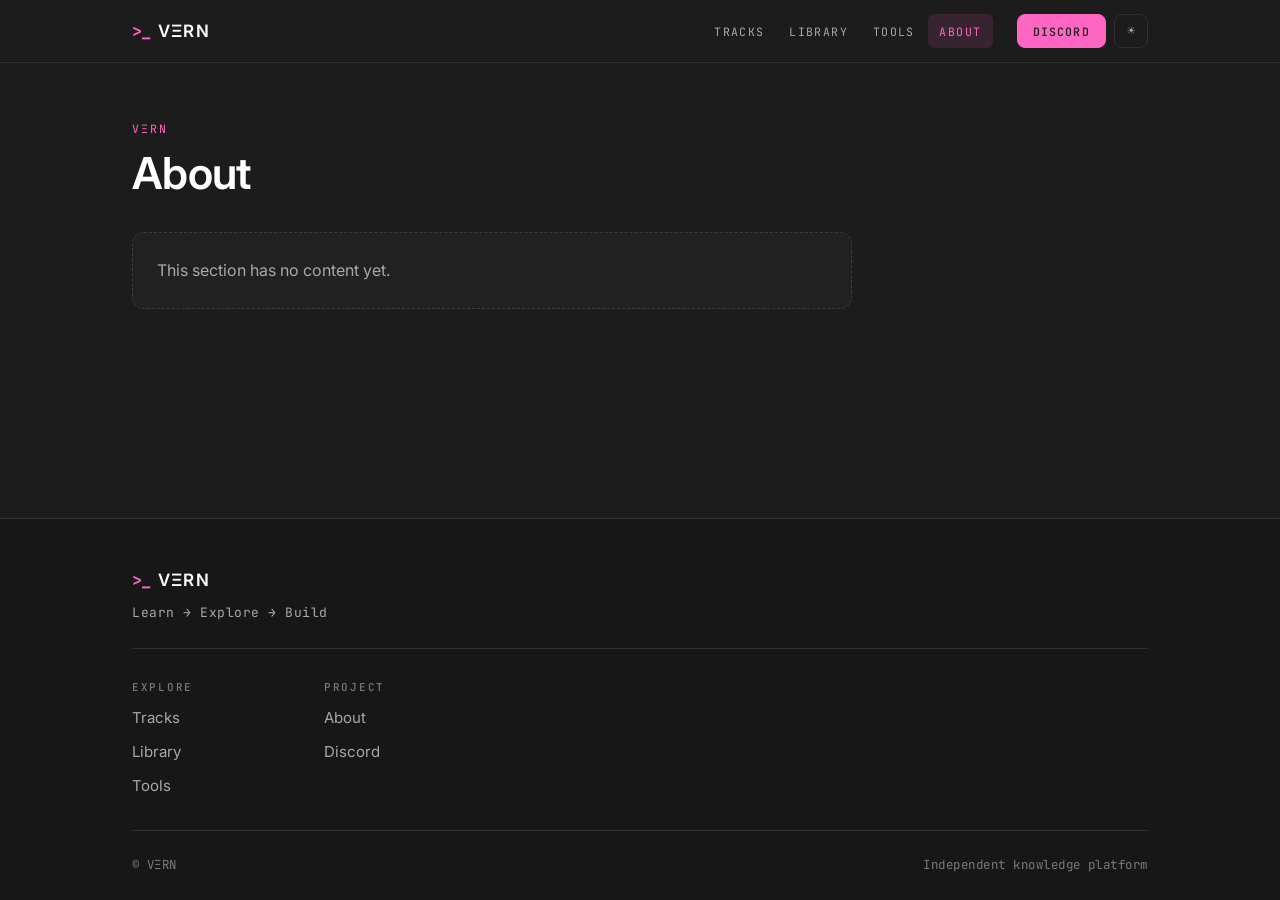
==== about/index.html @ 5dd2f141 "V2" ====
<!DOCTYPE html>
<html lang="en" data-theme="dark">
<head>
<meta charset="utf-8">
<meta name="viewport" content="width=device-width, initial-scale=1">
<title>About — VΞRN</title>
<meta name="color-scheme" content="dark light">
<link rel="preconnect" href="https://fonts.googleapis.com">
<link rel="preconnect" href="https://fonts.gstatic.com" crossorigin>
<link rel="stylesheet" href="https://fonts.googleapis.com/css2?family=Inter:wght@400;500;600;700&family=JetBrains+Mono:wght@400;500;700&display=swap">
<link rel="stylesheet" href="/assets/css/vern.css">
</head>
<body>
<a class="skip-link" href="#main">Skip to content</a>
<header class="site-header">
  <div class="wrap site-header__inner">
    <a class="brand" href="/"><span class="brand__mark" aria-hidden="true">&gt;_</span><span class="brand__name">VΞRN</span></a>
    <div class="nav-cluster">
      <div class="site-nav" id="site-nav">
        <nav aria-label="Main">
          <ul class="site-nav__list">
            <li><a href="/tracks/">Tracks</a></li>
            <li><a href="/library/">Library</a></li>
            <li><a href="/tools/">Tools</a></li>
            <li><a href="/about/" aria-current="page">About</a></li>
          </ul>
        </nav>
        <div class="site-nav__actions">
          <a class="btn btn--accent" href="https://discord.gg/dcFYVAqVs" rel="noopener noreferrer">Discord</a>
        </div>
      </div>
      <button class="icon-btn" type="button" data-theme-toggle aria-pressed="false" aria-label="Switch to light theme">&#9728;</button>
      <button class="icon-btn nav-toggle" type="button" data-nav-toggle aria-expanded="false" aria-controls="site-nav" aria-label="Open navigation">&#9776;</button>
    </div>
  </div>
</header>
<main id="main">
  <div class="wrap page stack">
    <div>
      <p class="eyebrow">VΞRN</p>
      <h1 class="page-title">About</h1>
    </div>
    <p class="note">This section has no content yet.</p>
  </div>
</main>
<footer class="site-footer">
  <div class="wrap">
    <div class="site-footer__top">
      <a class="brand" href="/"><span class="brand__mark" aria-hidden="true">&gt;_</span><span class="brand__name">VΞRN</span></a>
      <p class="site-footer__tagline">Learn &rarr; Explore &rarr; Build</p>
    </div>
    <div class="site-footer__grid">
      <section class="footer-col">
        <h2>Explore</h2>
        <ul>
          <li><a href="/tracks/">Tracks</a></li>
          <li><a href="/library/">Library</a></li>
          <li><a href="/tools/">Tools</a></li>
        </ul>
      </section>
      <section class="footer-col">
        <h2>Project</h2>
        <ul>
          <li><a href="/about/">About</a></li>
          <li><a href="https://discord.gg/dcFYVAqVs" rel="noopener noreferrer">Discord</a></li>
        </ul>
      </section>
    </div>
    <div class="site-footer__base">
      <p>&copy; VΞRN</p>
      <p class="site-footer__note">Independent knowledge platform</p>
    </div>
  </div>
</footer>
<script src="/assets/js/vern-ui.js"></script>
</body>
</html>
---- assets/css/vern.css ----
/* ==========================================================================
   VΞRN — design system
   Dark by default, optional light theme. Minimal, technical, restrained.
   ========================================================================== */

/* ---------- tokens ---------- */
:root {
  color-scheme: dark;

  --bg:            #1C1C1C;
  --bg-sunken:     #171717;
  --surface:       #212121;
  --surface-2:     #262626;
  --surface-hover: #2A2A2A;

  --border:        #303030;
  --border-strong: #3D3D3D;

  --text:          #FFFFFF;
  --text-muted:    #A8A8A8;
  --text-faint:    #7A7A7A;

  --accent:        #FF66C4;
  --accent-ink:    #1C1C1C;          /* text on accent surfaces */
  --accent-hover:  #FF7FCE;
  --accent-soft:   rgba(255, 102, 196, .12);
  --accent-line:   rgba(255, 102, 196, .38);

  --font-sans: "Inter", ui-sans-serif, system-ui, -apple-system, "Segoe UI", Roboto, Helvetica, Arial, sans-serif;
  --font-mono: "JetBrains Mono", ui-monospace, SFMono-Regular, "SF Mono", Menlo, Consolas, "Liberation Mono", monospace;

  --radius:      12px;
  --radius-sm:   8px;
  --radius-xs:   6px;
  --radius-pill: 999px;

  --maxw: 1080px;
  --maxw-prose: 72ch;

  /* spacing scale — one coherent rhythm, used everywhere */
  --sp-1: .375rem;
  --sp-2: .625rem;
  --sp-3: 1rem;
  --sp-4: 1.5rem;
  --sp-5: 2rem;
  --sp-6: clamp(2.25rem, 5vw, 3rem);   /* between sections */
  --sp-7: clamp(3rem, 7vw, 4.5rem);    /* page rhythm */

  --gutter: clamp(1.125rem, 4vw, 2rem);

  --shadow-soft: 0 1px 2px rgba(0, 0, 0, .28);
  --ring: 0 0 0 1px var(--accent-line);
}

[data-theme="light"] {
  color-scheme: light;

  --bg:            #FFFFFF;
  --bg-sunken:     #F5F5F6;
  --surface:       #FAFAFA;
  --surface-2:     #F2F2F3;
  --surface-hover: #EFEFF1;

  --border:        #E3E3E6;
  --border-strong: #CFCFD4;

  --text:          #17171A;
  --text-muted:    #57575F;
  --text-faint:    #76767F;

  --accent:        #C8007E;
  --accent-ink:    #FFFFFF;
  --accent-hover:  #A80069;
  --accent-soft:   rgba(200, 0, 126, .08);
  --accent-line:   rgba(200, 0, 126, .32);

  --shadow-soft: 0 1px 2px rgba(16, 16, 20, .06);
}

/* ---------- reset ---------- */
*, *::before, *::after { box-sizing: border-box; }

html { -webkit-text-size-adjust: 100%; scroll-behavior: smooth; }

body {
  margin: 0;
  min-height: 100vh;
  display: flex;
  flex-direction: column;
  background: var(--bg);
  color: var(--text);
  font-family: var(--font-sans);
  font-size: 16px;
  line-height: 1.65;
  -webkit-font-smoothing: antialiased;
}

h1, h2, h3, h4 { line-height: 1.22; margin: 0; font-weight: 600; letter-spacing: -0.015em; }
p { margin: 0; }
ul, ol { margin: 0; padding: 0; }
a { color: inherit; text-decoration: none; }

:focus-visible {
  outline: 2px solid var(--accent);
  outline-offset: 3px;
  border-radius: var(--radius-xs);
}

code, .mono { font-family: var(--font-mono); font-size: .875em; }

/* ---------- layout ---------- */
.wrap {
  width: 100%;
  max-width: var(--maxw);
  margin-inline: auto;
  padding-inline: var(--gutter);
}

main { flex: 1 0 auto; }

.page { padding-block: clamp(2.25rem, 6vw, 3.5rem) var(--sp-7); }

.stack > * + * { margin-top: var(--sp-5); }

.skip-link { position: absolute; left: -9999px; z-index: 100; }
.skip-link:focus {
  left: var(--gutter);
  top: .75rem;
  background: var(--surface);
  color: var(--text);
  padding: .55rem .9rem;
  border: 1px solid var(--accent);
  border-radius: var(--radius-sm);
}

/* ---------- brand ---------- */
.brand {
  display: inline-flex;
  align-items: center;
  gap: .5rem;
  font-weight: 600;
  font-size: 1.0625rem;
  color: var(--text);
  line-height: 1;
}
.brand__mark {
  font-family: var(--font-mono);
  font-weight: 700;
  color: var(--accent);
  line-height: 1;
  letter-spacing: -0.06em;
}
.brand__name { letter-spacing: .07em; }
.brand:hover .brand__mark { color: var(--accent-hover); }

/* ---------- buttons ---------- */
.btn {
  display: inline-flex;
  align-items: center;
  justify-content: center;
  gap: .4rem;
  height: 34px;
  padding: 0 .95rem;
  border: 1px solid var(--border);
  border-radius: var(--radius-sm);
  background: var(--surface-2);
  color: var(--text);
  font-family: var(--font-mono);
  font-size: .72rem;
  font-weight: 500;
  letter-spacing: .1em;
  text-transform: uppercase;
  white-space: nowrap;
  cursor: pointer;
}
.btn--accent {
  background: var(--accent);
  border-color: var(--accent);
  color: var(--accent-ink);
}
.btn--accent:hover { background: var(--accent-hover); border-color: var(--accent-hover); }

.icon-btn {
  display: inline-flex;
  align-items: center;
  justify-content: center;
  width: 34px;
  height: 34px;
  flex: 0 0 auto;
  padding: 0;
  border: 1px solid var(--border);
  border-radius: var(--radius-sm);
  background: transparent;
  color: var(--text-muted);
  font-family: var(--font-mono);
  font-size: .85rem;
  line-height: 1;
  cursor: pointer;
}
.icon-btn:hover { color: var(--text); border-color: var(--border-strong); background: var(--surface-hover); }

/* ---------- header / nav ---------- */
.site-header {
  position: sticky;
  top: 0;
  z-index: 50;
  background: color-mix(in srgb, var(--bg) 86%, transparent);
  backdrop-filter: saturate(150%) blur(10px);
  border-bottom: 1px solid var(--border);
}

.site-header__inner {
  display: flex;
  align-items: center;
  justify-content: space-between;
  gap: var(--sp-4);
  min-height: 62px;
}

.nav-cluster {
  display: flex;
  align-items: center;
  gap: .5rem;
}

.site-nav {
  display: flex;
  align-items: center;
  gap: var(--sp-4);
}
.site-nav__list {
  display: flex;
  align-items: center;
  gap: .15rem;
  list-style: none;
}
.site-nav__list a {
  display: flex;
  align-items: center;
  height: 34px;
  padding: 0 .7rem;
  border-radius: var(--radius-xs);
  font-family: var(--font-mono);
  font-size: .72rem;
  letter-spacing: .12em;
  text-transform: uppercase;
  color: var(--text-muted);
}
.site-nav__list a:hover { color: var(--text); background: var(--surface-hover); }
.site-nav__list a[aria-current="page"] { color: var(--accent); background: var(--accent-soft); }

.site-nav__actions { display: flex; align-items: center; gap: .5rem; }

.nav-toggle { display: none; }

@media (max-width: 800px) {
  .nav-toggle { display: inline-flex; }
  .site-nav {
    display: none;
    position: absolute;
    left: 0;
    right: 0;
    top: 100%;
    flex-direction: column;
    align-items: stretch;
    gap: var(--sp-3);
    background: var(--bg);
    border-bottom: 1px solid var(--border);
    padding: var(--sp-3) var(--gutter) var(--sp-4);
    box-shadow: var(--shadow-soft);
  }
  .site-nav[data-open="true"] { display: flex; }
  .site-nav__list { flex-direction: column; align-items: stretch; gap: .125rem; }
  .site-nav__list a { height: 44px; padding-inline: .75rem; font-size: .78rem; }
  .site-nav__actions { padding-top: var(--sp-3); border-top: 1px solid var(--border); }
  .site-nav__actions .btn { width: 100%; height: 42px; }
}

/* ---------- footer ---------- */
.site-footer {
  margin-top: auto;
  border-top: 1px solid var(--border);
  background: var(--bg-sunken);
  padding-block: var(--sp-6) var(--sp-4);
}

.site-footer__top { padding-bottom: var(--sp-4); }
.site-footer__tagline {
  margin-top: .55rem;
  color: var(--text-muted);
  font-family: var(--font-mono);
  font-size: .8125rem;
  letter-spacing: .04em;
}

.site-footer__grid {
  display: grid;
  gap: var(--sp-5);
  grid-template-columns: repeat(auto-fit, minmax(160px, max-content));
  padding-block: var(--sp-5);
  border-top: 1px solid var(--border);
}
.footer-col h2 {
  font-family: var(--font-mono);
  font-size: .68rem;
  letter-spacing: .16em;
  text-transform: uppercase;
  color: var(--text-faint);
  font-weight: 500;
  margin-bottom: var(--sp-2);
}
.footer-col ul { list-style: none; display: grid; gap: .45rem; }
.footer-col a { color: var(--text-muted); font-size: .9375rem; }
.footer-col a:hover { color: var(--accent); }

.site-footer__base {
  display: flex;
  flex-wrap: wrap;
  align-items: baseline;
  justify-content: space-between;
  gap: .5rem var(--sp-4);
  padding-top: var(--sp-4);
  border-top: 1px solid var(--border);
  color: var(--text-faint);
  font-family: var(--font-mono);
  font-size: .78rem;
  letter-spacing: .04em;
}
.site-footer__note { color: var(--text-faint); }

/* ---------- page headings ---------- */
.page-title { font-size: clamp(2rem, 5vw, 2.75rem); }
.eyebrow {
  font-family: var(--font-mono);
  font-size: .72rem;
  letter-spacing: .18em;
  text-transform: uppercase;
  color: var(--accent);
  margin-bottom: .55rem;
}
.lede {
  color: var(--text-muted);
  font-size: 1.0625rem;
  max-width: var(--maxw-prose);
  margin-top: var(--sp-2);
}
.note {
  border: 1px dashed var(--border-strong);
  border-radius: var(--radius);
  padding: var(--sp-4);
  color: var(--text-muted);
  background: var(--surface);
  max-width: var(--maxw-prose);
}

/* ---------- cards ---------- */
.cards {
  list-style: none;
  display: grid;
  gap: var(--sp-3);
  grid-template-columns: repeat(auto-fill, minmax(min(100%, 258px), 1fr));
}
.cards > li { display: flex; }

/* A card that is a link is the <a> itself: the whole surface is clickable. */
.card {
  display: flex;
  flex-direction: column;
  gap: .4rem;
  width: 100%;
  border: 1px solid var(--border);
  border-radius: var(--radius);
  background: var(--surface);
  padding: var(--sp-4);
  box-shadow: var(--shadow-soft);
}
a.card { color: inherit; }
a.card:hover {
  border-color: var(--accent-line);
  background: var(--surface-hover);
  box-shadow: var(--shadow-soft), var(--ring);
}
a.card:hover .card__title { color: var(--accent); }
.card__title { font-size: 1.0625rem; }
.card__text { color: var(--text-muted); font-size: .9375rem; }
.card__meta { margin-top: auto; padding-top: .35rem; }

/* ---------- badges & pills ---------- */
.badge {
  display: inline-flex;
  align-items: center;
  gap: .35rem;
  border: 1px solid var(--border);
  background: var(--surface-2);
  border-radius: var(--radius-pill);
  padding: .18rem .68rem;
  font-family: var(--font-mono);
  font-size: .715rem;
  letter-spacing: .05em;
  color: var(--text-muted);
  white-space: nowrap;
}
.badge--accent {
  border-color: var(--accent-line);
  background: var(--accent-soft);
  color: var(--accent);
  text-transform: uppercase;
}
.badge__key { color: var(--text-faint); }

.pill-row { list-style: none; display: flex; flex-wrap: wrap; gap: .45rem; }

/* ==========================================================================
   Library — rendered by the generic builder from JSON
   ========================================================================== */

.resource__header { padding-bottom: var(--sp-5); border-bottom: 1px solid var(--border); }
.resource__kicker {
  font-family: var(--font-mono);
  font-size: .74rem;
  letter-spacing: .18em;
  text-transform: uppercase;
  color: var(--accent);
  margin-bottom: .6rem;
}
.resource__title { font-size: clamp(2.15rem, 6vw, 3rem); letter-spacing: -0.03em; }
.resource__summary {
  margin-top: var(--sp-3);
  font-size: 1.125rem;
  color: var(--text-muted);
  max-width: var(--maxw-prose);
}
.resource__meta {
  list-style: none;
  display: flex;
  flex-wrap: wrap;
  gap: .45rem;
  margin-top: var(--sp-4);
}
.resource__tags { margin-top: .55rem; }

.resource__section { margin-top: var(--sp-6); }

.section-title {
  display: flex;
  align-items: baseline;
  gap: var(--sp-3);
  font-family: var(--font-mono);
  font-size: .74rem;
  font-weight: 500;
  letter-spacing: .18em;
  text-transform: uppercase;
  color: var(--text-faint);
  margin-bottom: var(--sp-4);
}
.section-title::after { content: ""; flex: 1; height: 1px; background: var(--border); }

/* documentation blocks */
.block {
  border: 1px solid var(--border);
  border-radius: var(--radius);
  background: var(--surface);
  padding: var(--sp-4) var(--sp-4) calc(var(--sp-4) + .1rem);
  box-shadow: var(--shadow-soft);
}
.block + .block,
.block + .block-grid,
.block-grid + .block,
.block-grid + .block-grid { margin-top: var(--sp-3); }

.block__title { font-size: 1.0625rem; margin-bottom: var(--sp-2); }
.block__title--sub {
  font-family: var(--font-mono);
  font-size: .7rem;
  letter-spacing: .14em;
  text-transform: uppercase;
  color: var(--text-faint);
  font-weight: 500;
  margin-bottom: .5rem;
}

.block-grid {
  display: grid;
  gap: var(--sp-3);
  grid-template-columns: repeat(auto-fit, minmax(min(100%, 280px), 1fr));
}
.block-grid > .block { margin-top: 0; }

.prose { max-width: var(--maxw-prose); color: var(--text); }
.prose p + p { margin-top: var(--sp-2); }
.block .prose { color: var(--text-muted); }

.field + .field { margin-top: var(--sp-3); }
.field__inline { color: var(--text-muted); font-size: .9375rem; }
.field__inline strong { color: var(--text); font-weight: 600; }

.stack-tight > * + * { margin-top: var(--sp-3); }

/* bulleted lists from arrays */
.bullets { list-style: none; display: grid; gap: .45rem; color: var(--text-muted); }
.bullets > li { position: relative; padding-left: 1.15rem; }
.bullets > li::before {
  content: "";
  position: absolute;
  left: 0;
  top: .68em;
  width: 5px;
  height: 5px;
  border-radius: 50%;
  background: var(--accent);
  opacity: .7;
}

/* reference cards — components / relations, entirely clickable when linked */
.ref-grid {
  list-style: none;
  display: grid;
  gap: var(--sp-3);
  grid-template-columns: repeat(auto-fill, minmax(min(100%, 210px), 1fr));
}
.ref-grid > li { display: flex; }

.ref {
  display: flex;
  flex-direction: column;
  gap: .25rem;
  width: 100%;
  min-height: 84px;
  border: 1px solid var(--border);
  border-radius: var(--radius-sm);
  background: var(--surface);
  padding: var(--sp-3) var(--sp-3) var(--sp-3);
  box-shadow: var(--shadow-soft);
}
.ref__name { font-weight: 600; font-size: .9875rem; }
.ref__role {
  font-family: var(--font-mono);
  font-size: .68rem;
  letter-spacing: .1em;
  text-transform: uppercase;
  color: var(--text-faint);
  margin-top: auto;
}
a.ref:hover {
  border-color: var(--accent-line);
  background: var(--surface-hover);
  box-shadow: var(--shadow-soft), var(--ring);
}
a.ref:hover .ref__name { color: var(--accent); }

.ref--inert {
  opacity: .68;
  border-style: dashed;
  background: transparent;
  box-shadow: none;
}
.ref--inert .ref__name { color: var(--text-muted); font-weight: 500; }

/* link lists — links / articles / sources */
.linklist {
  list-style: none;
  display: grid;
  border: 1px solid var(--border);
  border-radius: var(--radius);
  background: var(--surface);
  box-shadow: var(--shadow-soft);
  overflow: hidden;
}
.linklist > li {
  display: flex;
  flex-wrap: wrap;
  align-items: baseline;
  gap: .35rem .75rem;
  padding: var(--sp-3) var(--sp-4);
  border-bottom: 1px solid var(--border);
}
.linklist > li:last-child { border-bottom: 0; }
.linklist a { color: var(--accent); text-underline-offset: 3px; }
.linklist a:hover { text-decoration: underline; }
.linklist .muted,
.linklist .url {
  color: var(--text-faint);
  font-family: var(--font-mono);
  font-size: .78rem;
  word-break: break-all;
}

.muted { color: var(--text-muted); }

/* states */
.status { color: var(--text-faint); font-family: var(--font-mono); font-size: .875rem; }
.error {
  border: 1px solid var(--accent-line);
  background: var(--accent-soft);
  border-radius: var(--radius);
  padding: var(--sp-5);
  max-width: var(--maxw-prose);
}
.error h1 { font-size: 1.35rem; margin-bottom: var(--sp-2); }
.error p { color: var(--text-muted); margin-bottom: var(--sp-2); }
.error a { color: var(--accent); }

/* motion */
@media (prefers-reduced-motion: no-preference) {
  a, .card, .ref, .btn, .icon-btn, .site-nav__list a {
    transition: color .14s ease, background-color .14s ease,
                border-color .14s ease, box-shadow .14s ease, opacity .14s ease;
  }
}
@media (prefers-reduced-motion: reduce) {
  html { scroll-behavior: auto; }
  *, *::before, *::after { animation: none !important; transition: none !important; }
}
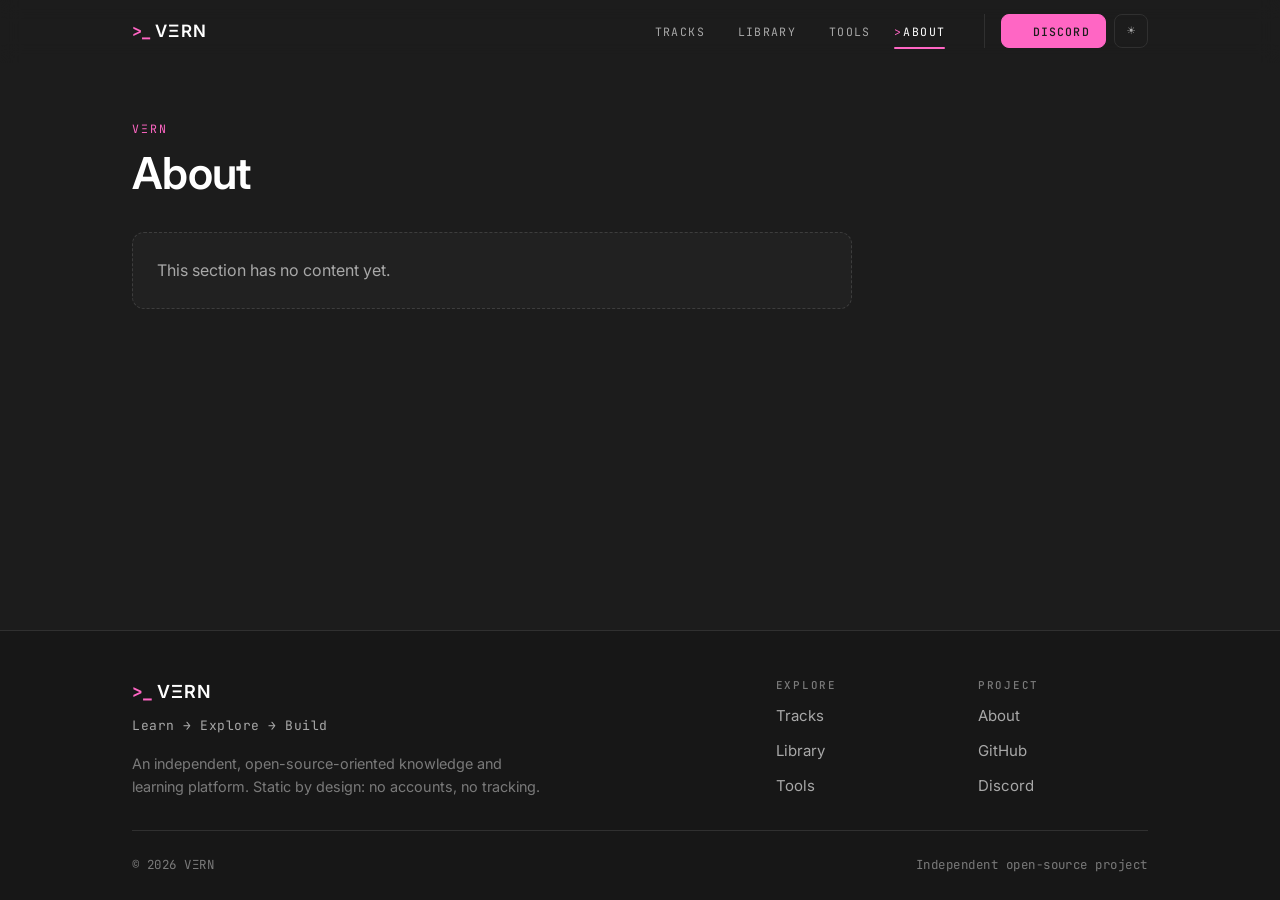
==== commit b5ee01a2: "V3.2 (style update)" ====
--- a/about/index.html
+++ b/about/index.html
@@ -5,28 +5,41 @@
 <meta name="viewport" content="width=device-width, initial-scale=1">
 <title>About — VΞRN</title>
 <meta name="color-scheme" content="dark light">
+<script>
+(function () {
+  var SECTIONS = ["library", "tracks", "tools", "about"];
+  var parts = location.pathname.split("/");
+  var base = location.pathname.replace(/[^/]*$/, "");
+  for (var i = 1; i < parts.length; i++) {
+    if (SECTIONS.indexOf(parts[i]) !== -1) { base = parts.slice(0, i).join("/") + "/"; break; }
+  }
+  var el = document.createElement("base");
+  el.setAttribute("href", base);
+  document.head.appendChild(el);
+})();
+</script>
 <link rel="preconnect" href="https://fonts.googleapis.com">
 <link rel="preconnect" href="https://fonts.gstatic.com" crossorigin>
 <link rel="stylesheet" href="https://fonts.googleapis.com/css2?family=Inter:wght@400;500;600;700&family=JetBrains+Mono:wght@400;500;700&display=swap">
-<link rel="stylesheet" href="/assets/css/vern.css">
+<link rel="stylesheet" href="assets/css/vern.css">
 </head>
 <body>
 <a class="skip-link" href="#main">Skip to content</a>
 <header class="site-header">
   <div class="wrap site-header__inner">
-    <a class="brand" href="/"><span class="brand__mark" aria-hidden="true">&gt;_</span><span class="brand__name">VΞRN</span></a>
+    <a class="brand" href=""><span class="brand__mark" aria-hidden="true"><span class="brand__chevron">&gt;</span><span class="brand__cursor">_</span></span><span class="brand__name">VΞRN</span></a>
     <div class="nav-cluster">
       <div class="site-nav" id="site-nav">
         <nav aria-label="Main">
           <ul class="site-nav__list">
-            <li><a href="/tracks/">Tracks</a></li>
-            <li><a href="/library/">Library</a></li>
-            <li><a href="/tools/">Tools</a></li>
-            <li><a href="/about/" aria-current="page">About</a></li>
+            <li><a class="has-marker" href="tracks/"><span class="marker" aria-hidden="true">&gt;</span><span>Tracks</span></a></li>
+            <li><a class="has-marker" href="library/"><span class="marker" aria-hidden="true">&gt;</span><span>Library</span></a></li>
+            <li><a class="has-marker" href="tools/"><span class="marker" aria-hidden="true">&gt;</span><span>Tools</span></a></li>
+            <li><a class="has-marker" href="about/" aria-current="page"><span class="marker" aria-hidden="true">&gt;</span><span>About</span></a></li>
           </ul>
         </nav>
         <div class="site-nav__actions">
-          <a class="btn btn--accent" href="https://discord.gg/dcFYVAqVs" rel="noopener noreferrer">Discord</a>
+          <a class="btn btn--accent has-marker" href="https://discord.gg/dcFYVAqVs" rel="noopener noreferrer"><span class="marker" aria-hidden="true">&gt;</span><span>Discord</span></a>
         </div>
       </div>
       <button class="icon-btn" type="button" data-theme-toggle aria-pressed="false" aria-label="Switch to light theme">&#9728;</button>
@@ -45,33 +58,38 @@
 </main>
 <footer class="site-footer">
   <div class="wrap">
-    <div class="site-footer__top">
-      <a class="brand" href="/"><span class="brand__mark" aria-hidden="true">&gt;_</span><span class="brand__name">VΞRN</span></a>
-      <p class="site-footer__tagline">Learn &rarr; Explore &rarr; Build</p>
-    </div>
-    <div class="site-footer__grid">
-      <section class="footer-col">
-        <h2>Explore</h2>
-        <ul>
-          <li><a href="/tracks/">Tracks</a></li>
-          <li><a href="/library/">Library</a></li>
-          <li><a href="/tools/">Tools</a></li>
-        </ul>
-      </section>
-      <section class="footer-col">
-        <h2>Project</h2>
-        <ul>
-          <li><a href="/about/">About</a></li>
-          <li><a href="https://discord.gg/dcFYVAqVs" rel="noopener noreferrer">Discord</a></li>
-        </ul>
-      </section>
+    <div class="site-footer__main">
+      <div class="site-footer__identity">
+        <a class="brand" href=""><span class="brand__mark" aria-hidden="true"><span class="brand__chevron">&gt;</span><span class="brand__cursor">_</span></span><span class="brand__name">VΞRN</span></a>
+        <p class="site-footer__tagline">Learn &rarr; Explore &rarr; Build</p>
+        <p class="site-footer__desc">An independent, open-source-oriented knowledge
+        and learning platform. Static by design: no accounts, no tracking.</p>
+      </div>
+      <nav class="site-footer__nav" aria-label="Footer">
+        <section class="footer-col">
+          <h2>Explore</h2>
+          <ul>
+            <li><a href="tracks/">Tracks</a></li>
+            <li><a href="library/">Library</a></li>
+            <li><a href="tools/">Tools</a></li>
+          </ul>
+        </section>
+        <section class="footer-col">
+          <h2>Project</h2>
+          <ul>
+            <li><a href="about/">About</a></li>
+            <li><a href="https://github.com/neonmc23/VERN" rel="noopener noreferrer">GitHub</a></li>
+            <li><a href="https://discord.gg/dcFYVAqVs" rel="noopener noreferrer">Discord</a></li>
+          </ul>
+        </section>
+      </nav>
     </div>
     <div class="site-footer__base">
-      <p>&copy; VΞRN</p>
-      <p class="site-footer__note">Independent knowledge platform</p>
+      <p>&copy; 2026 VΞRN</p>
+      <p class="site-footer__note">Independent open-source project</p>
     </div>
   </div>
 </footer>
-<script src="/assets/js/vern-ui.js"></script>
+<script src="assets/js/vern-ui.js"></script>
 </body>
 </html>
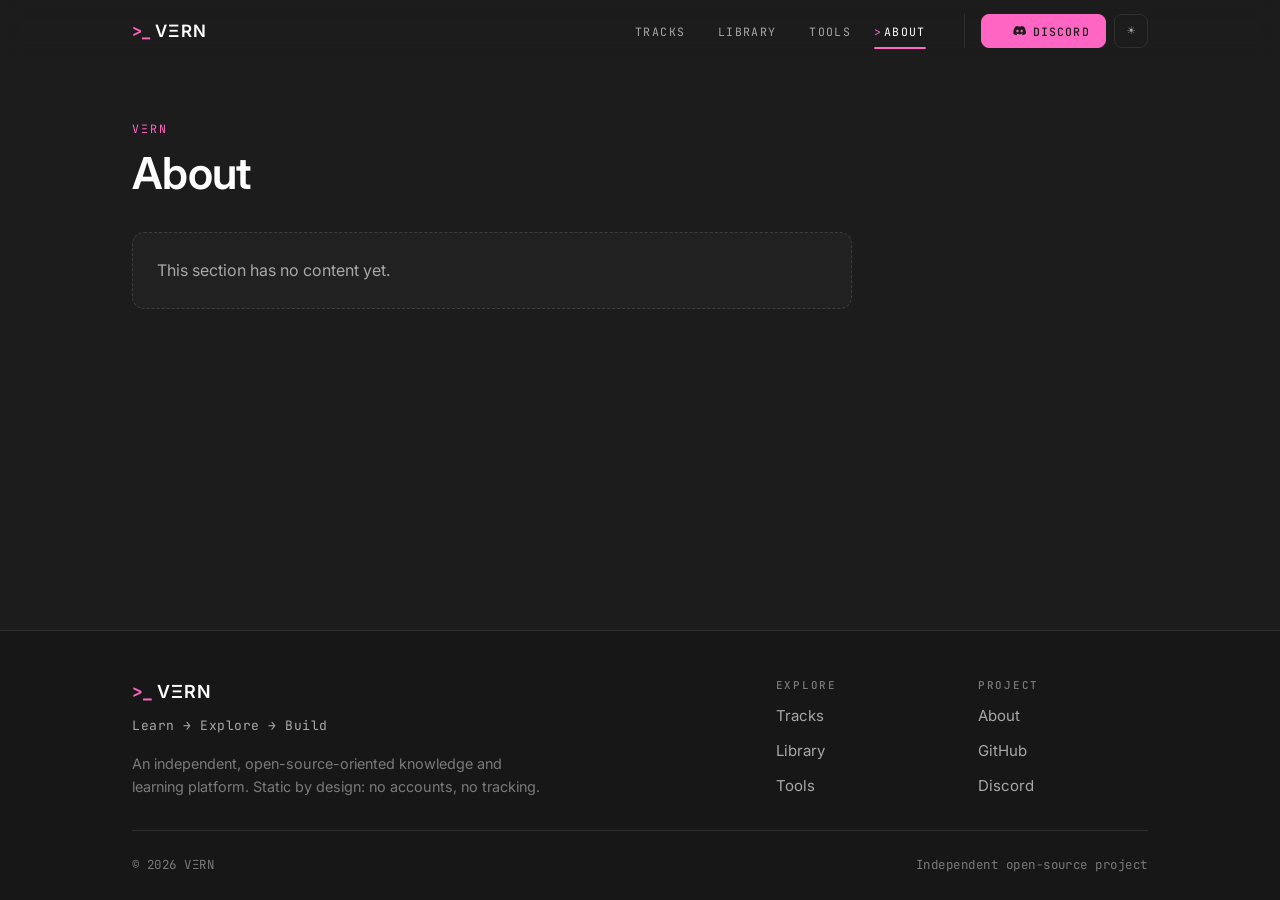
==== commit 111b9235: "V4.5" ====
--- a/about/index.html
+++ b/about/index.html
@@ -39,7 +39,7 @@
           </ul>
         </nav>
         <div class="site-nav__actions">
-          <a class="btn btn--accent has-marker" href="https://discord.gg/dcFYVAqVs" rel="noopener noreferrer"><span class="marker" aria-hidden="true">&gt;</span><span>Discord</span></a>
+          <a class="btn btn--accent has-marker" href="https://discord.gg/dcFYVAqVs" rel="noopener noreferrer"><span class="marker" aria-hidden="true">&gt;</span><svg class="btn__icon" viewBox="-0.6 -0.8 25.2 19.6" aria-hidden="true" focusable="false"><path fill="currentColor" d="M20.317 1.492A19.79 19.79 0 0 0 15.432 0a13.9 13.9 0 0 0-.63 1.28a18.3 18.3 0 0 0-5.606 0A13 13 0 0 0 8.56 0a19.7 19.7 0 0 0-4.886 1.496C.567 6.093-.32 10.575.124 14.994a19.9 19.9 0 0 0 6.002 3.03 14.4 14.4 0 0 0 1.285-2.077 13 13 0 0 1-2.023-.966c.17-.123.335-.25.495-.374a14.2 14.2 0 0 0 12.234 0c.162.132.327.259.494.374a13 13 0 0 1-2.027.968 14.3 14.3 0 0 0 1.286 2.075a19.9 19.9 0 0 0 6.005-3.029c.522-5.124-.892-9.565-3.558-13.503M8.02 12.276c-1.183 0-2.157-1.069-2.157-2.38S6.816 7.513 8.02 7.513s2.176 1.078 2.156 2.382c0 1.312-.953 2.381-2.156 2.381m7.975 0c-1.183 0-2.157-1.069-2.157-2.38s.952-2.383 2.157-2.383 2.174 1.078 2.153 2.382c0 1.312-.95 2.381-2.153 2.381"/></svg><span>Discord</span></a>
         </div>
       </div>
       <button class="icon-btn" type="button" data-theme-toggle aria-pressed="false" aria-label="Switch to light theme">&#9728;</button>
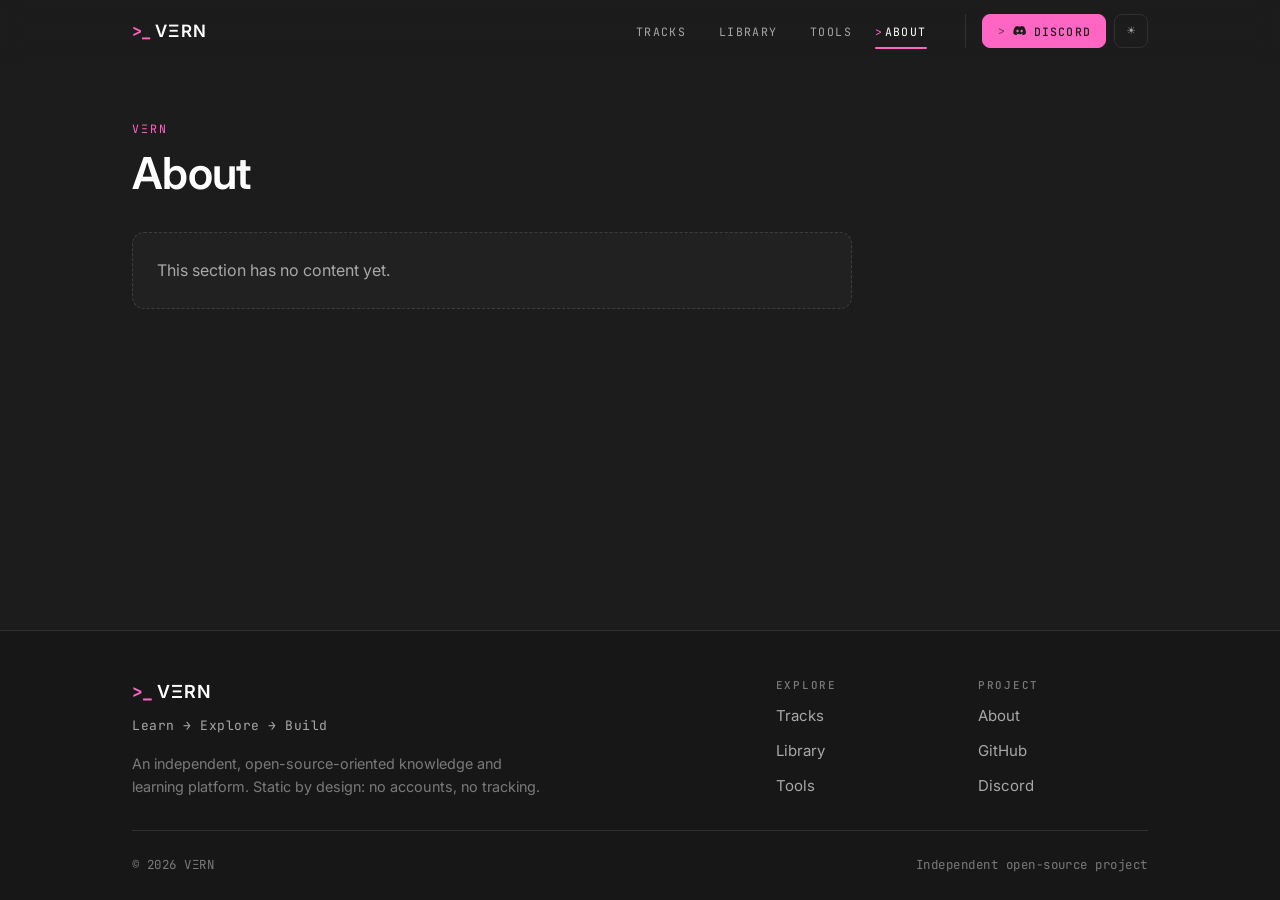
==== commit 3cafec95: "V5.3 (logo dependencies)" ====
--- a/about/index.html
+++ b/about/index.html
@@ -18,6 +18,10 @@
   document.head.appendChild(el);
 })();
 </script>
+<!-- Favicon. Relative href resolved against the <base> injected just above,
+     so it points at the site root: /icon.png locally, /VERN/icon.png on
+     GitHub Pages. The file itself is provided manually and may be absent. -->
+<link rel="icon" type="image/png" href="icon.png">
 <link rel="preconnect" href="https://fonts.googleapis.com">
 <link rel="preconnect" href="https://fonts.gstatic.com" crossorigin>
 <link rel="stylesheet" href="https://fonts.googleapis.com/css2?family=Inter:wght@400;500;600;700&family=JetBrains+Mono:wght@400;500;700&display=swap">
